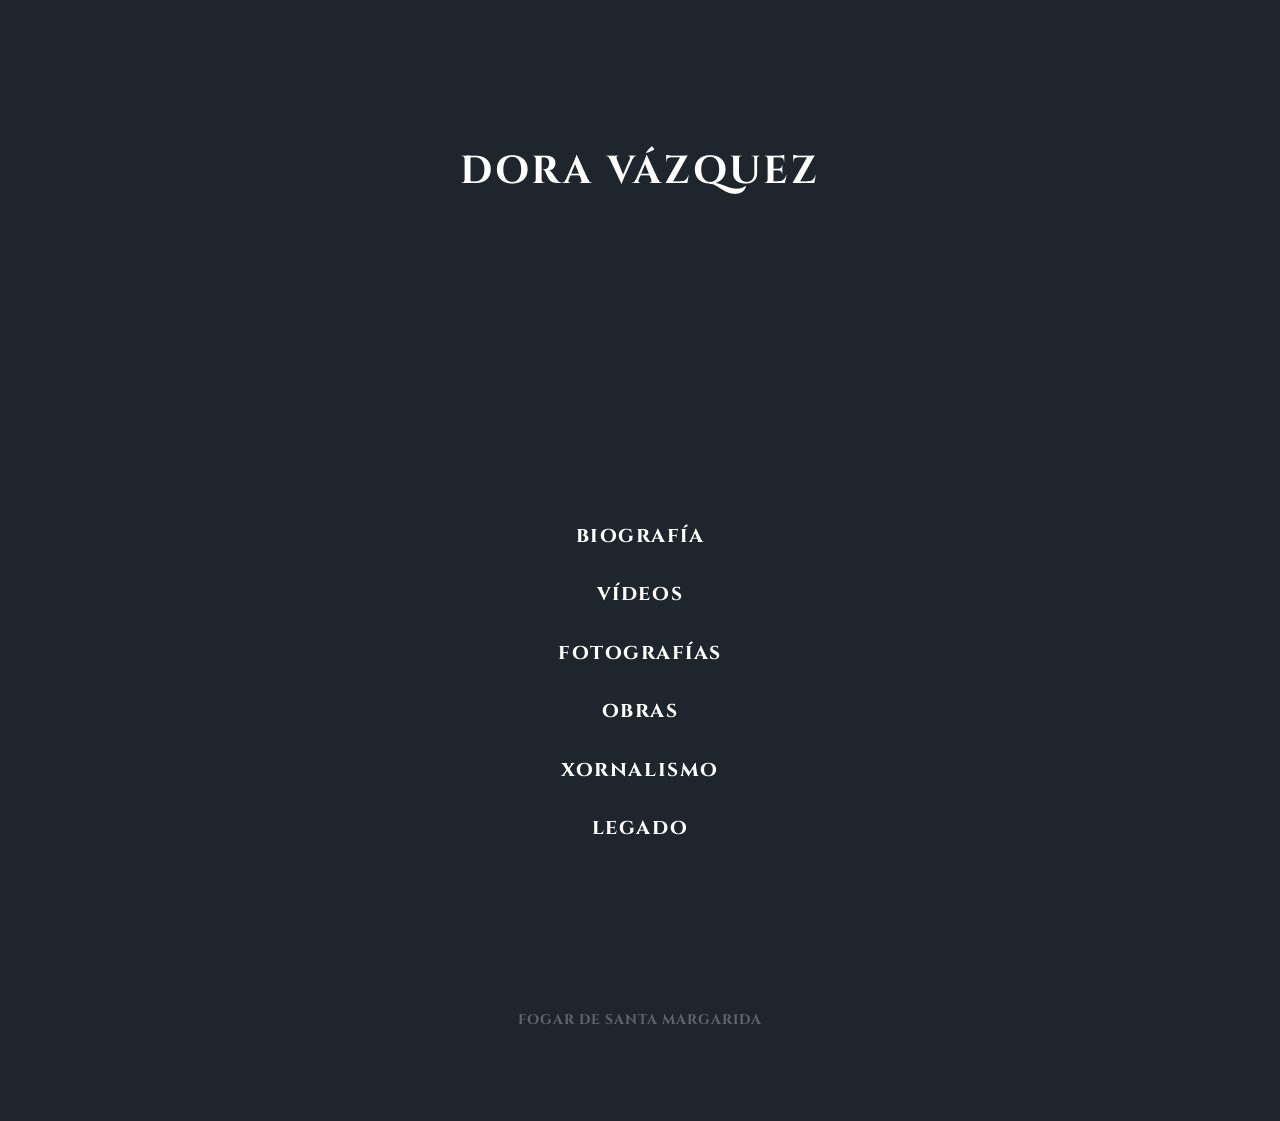
==== index.html @ 2006b539 "Updated from Publii" ====
<!DOCTYPE html><html lang="Galego"><head><meta charset="utf-8"><meta http-equiv="X-UA-Compatible" content="IE=edge"><meta name="viewport" content="width=device-width,initial-scale=1,user-scalable=no"><title> ͏ ͏ - Dora Vázquez</title><meta name="description" content="biografía vídeos fotografías obras xornalismo legado"><meta name="generator" content="Publii Open-Source CMS for Static Site"><link rel="canonical" href="https://doravazquez.github.io/gl/"><link rel="alternate" type="application/atom+xml" href="https://doravazquez.github.io/gl/feed.xml" title="Dora Vázquez - RSS"><link rel="alternate" type="application/json" href="https://doravazquez.github.io/gl/feed.json" title="Dora Vázquez - JSON"><meta property="og:title" content=" ͏ ͏"><meta property="og:site_name" content="Dora Vázquez"><meta property="og:description" content="biografía vídeos fotografías obras xornalismo legado"><meta property="og:url" content="https://doravazquez.github.io/gl/"><meta property="og:type" content="article"><link rel="preload" href="https://doravazquez.github.io/gl/assets/dynamic/fonts/cinzel/cinzel.woff2" as="font" type="font/woff2" crossorigin><link rel="stylesheet" href="https://doravazquez.github.io/gl/assets/css/fontawesome-all.min.css?v=85514f933f9e0b82460af63f1a403fa5"><link rel="stylesheet" href="https://doravazquez.github.io/gl/assets/css/style.css?v=04734297af23a97697d32b3fbf26cf2c"><noscript><link rel="stylesheet" href="https://doravazquez.github.io/gl/assets/css/noscript.css?v=efa867a99f5064d6729e4dc2008ad50b"></noscript><script type="application/ld+json">{"@context":"http://schema.org","@type":"Article","mainEntityOfPage":{"@type":"WebPage","@id":"https://doravazquez.github.io/gl/"},"headline":" ͏ ͏","datePublished":"2026-03-25T16:10+01:00","dateModified":"2026-04-29T21:19+02:00","description":"biografía vídeos fotografías obras xornalismo legado","author":{"@type":"Person","name":"mespp","url":"https://doravazquez.github.io/gl/authors/mespp/"},"publisher":{"@type":"Organization","name":"mespp"}}</script><style>#wrapper > .bg {
               background-image: url(https://doravazquez.github.io/gl/assets/images/overlay.png), linear-gradient(0deg, rgba(0, 0, 0, 0.1), rgba(0, 0, 0, 0.1)), url(https://doravazquez.github.io/gl/media/website/ezgif-5fd920982024c10a.gif);
           }</style><noscript><style>img[loading] {
                    opacity: 1;
                }</style></noscript></head><body class="is-preload page-template"><div id="wrapper"><header id="header"><a class="logo" href="https://doravazquez.github.io/gl/">Dora Vázquez</a></header><main id="main"><div class="post"><header class="major"><h1> ͏ ͏</h1><p class="post__inner"></p></header><div class="post__entry"><h3 class="align-center"><a href="https://doravazquez.github.io/gl/biografia/">biografía</a></h3><h3 class="align-center"><a href="https://doravazquez.github.io/gl/fotografias-e-videos/">vídeos</a></h3><h3 class="align-center"><a href="https://doravazquez.github.io/gl/fotografias/">fotografías</a></h3><h3 class="align-center"><a href="https://doravazquez.github.io/gl/obras/" class="small">obras</a></h3><h3 class="align-center"><a href="https://doravazquez.github.io/gl/xornalismo/" class="small">xornalismo</a></h3><h3 class="align-center"><a href="https://doravazquez.github.io/gl/legado/" class="small">legado</a></h3></div></div></main><footer id="copyright"><ul><li>FOGAR DE SANTA MARGARIDA</li></ul><p> </p></footer></div><script src="https://doravazquez.github.io/gl/assets/js/jquery.min.js?v=c9771cc3e90e18f5336eedbd0fffb2cf"></script><script src="https://doravazquez.github.io/gl/assets/js/jquery.scrollex.min.js?v=f89065e3d988006af9791b44561d7c90"></script><script src="https://doravazquez.github.io/gl/assets/js/jquery.scrolly.min.js?v=1ed5a78bde1476875a40f6b9ff44fc14"></script><script src="https://doravazquez.github.io/gl/assets/js/browser.min.js?v=c07298dd19048a8a69ad97e754dfe8d0"></script><script src="https://doravazquez.github.io/gl/assets/js/breakpoints.min.js?v=81a479eb099e3b187613943b085923b8"></script><script src="https://doravazquez.github.io/gl/assets/js/util.min.js?v=4201a626f8c9b614a663b3a1d7d82615"></script><script src="https://doravazquez.github.io/gl/assets/js/main.min.js?v=56233c354bd814758be8bff42f7e13a5"></script><script>/*<![CDATA[*/var images=document.querySelectorAll("img[loading]");for(var i=0;i<images.length;i++){if(images[i].complete){images[i].classList.add("is-loaded")}else{images[i].addEventListener("load",function(){this.classList.add("is-loaded")},false)}};/*]]>*/</script></body></html>
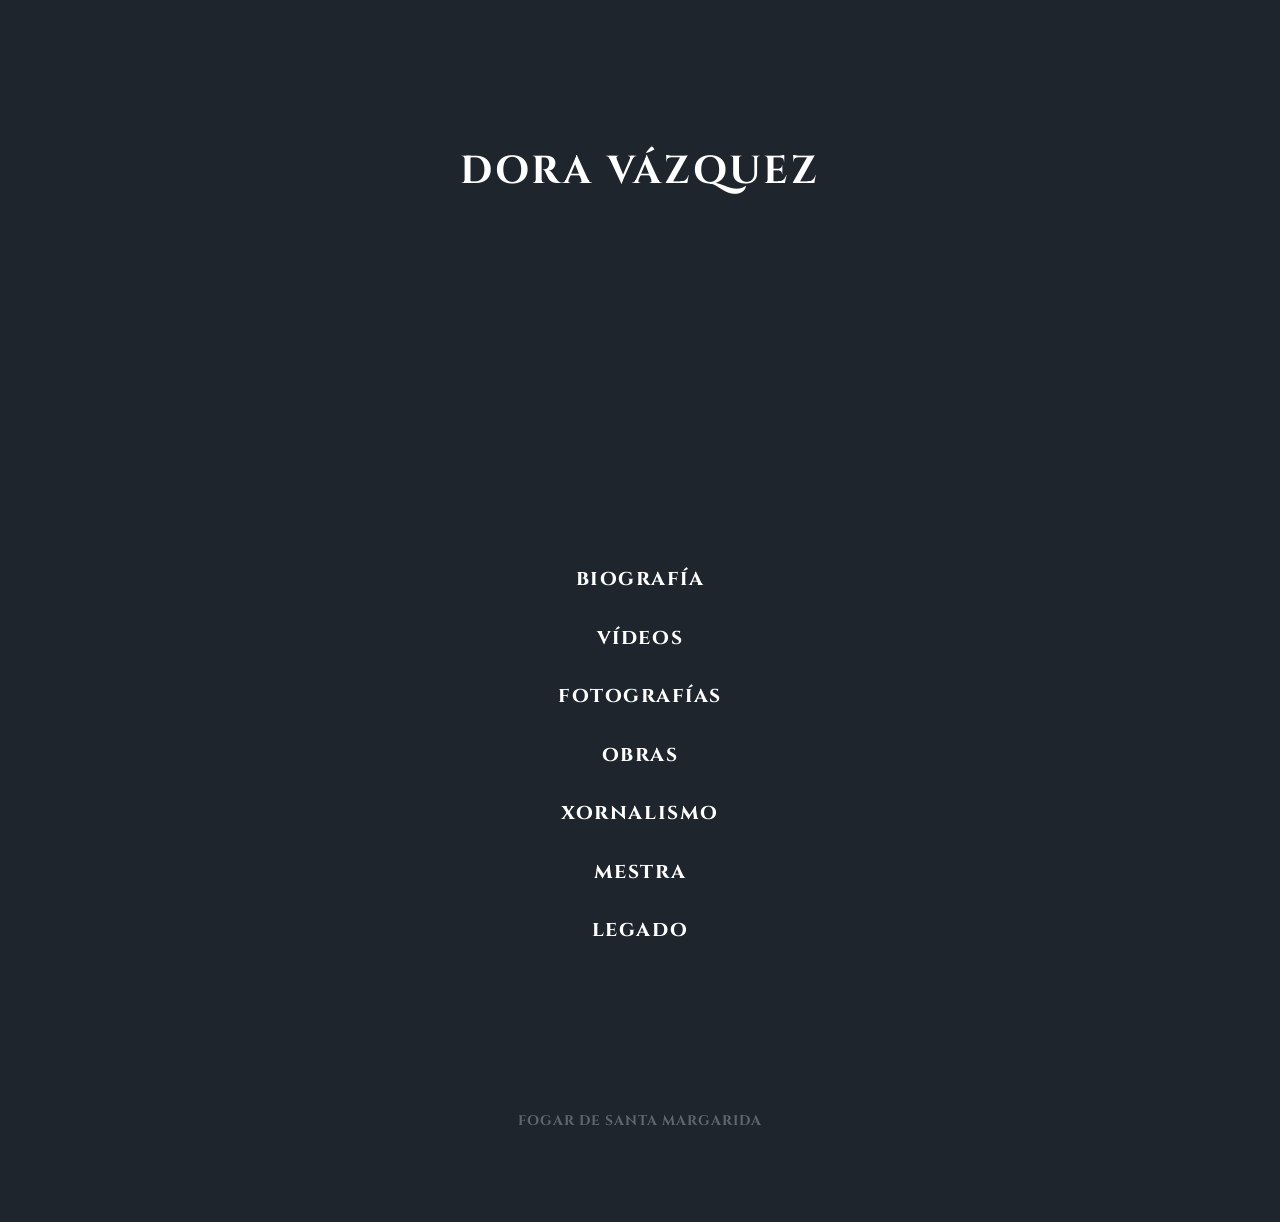
==== commit 0ef0a97e: "Updated from Publii" ====
--- a/index.html
+++ b/index.html
@@ -1,5 +1,5 @@
-<!DOCTYPE html><html lang="Galego"><head><meta charset="utf-8"><meta http-equiv="X-UA-Compatible" content="IE=edge"><meta name="viewport" content="width=device-width,initial-scale=1,user-scalable=no"><title> ͏ ͏ - Dora Vázquez</title><meta name="description" content="biografía vídeos fotografías obras xornalismo legado"><meta name="generator" content="Publii Open-Source CMS for Static Site"><link rel="canonical" href="https://doravazquez.github.io/gl/"><link rel="alternate" type="application/atom+xml" href="https://doravazquez.github.io/gl/feed.xml" title="Dora Vázquez - RSS"><link rel="alternate" type="application/json" href="https://doravazquez.github.io/gl/feed.json" title="Dora Vázquez - JSON"><meta property="og:title" content=" ͏ ͏"><meta property="og:site_name" content="Dora Vázquez"><meta property="og:description" content="biografía vídeos fotografías obras xornalismo legado"><meta property="og:url" content="https://doravazquez.github.io/gl/"><meta property="og:type" content="article"><link rel="preload" href="https://doravazquez.github.io/gl/assets/dynamic/fonts/cinzel/cinzel.woff2" as="font" type="font/woff2" crossorigin><link rel="stylesheet" href="https://doravazquez.github.io/gl/assets/css/fontawesome-all.min.css?v=85514f933f9e0b82460af63f1a403fa5"><link rel="stylesheet" href="https://doravazquez.github.io/gl/assets/css/style.css?v=04734297af23a97697d32b3fbf26cf2c"><noscript><link rel="stylesheet" href="https://doravazquez.github.io/gl/assets/css/noscript.css?v=efa867a99f5064d6729e4dc2008ad50b"></noscript><script type="application/ld+json">{"@context":"http://schema.org","@type":"Article","mainEntityOfPage":{"@type":"WebPage","@id":"https://doravazquez.github.io/gl/"},"headline":" ͏ ͏","datePublished":"2026-03-25T16:10+01:00","dateModified":"2026-04-29T21:19+02:00","description":"biografía vídeos fotografías obras xornalismo legado","author":{"@type":"Person","name":"mespp","url":"https://doravazquez.github.io/gl/authors/mespp/"},"publisher":{"@type":"Organization","name":"mespp"}}</script><style>#wrapper > .bg {
+<!DOCTYPE html><html lang="Galego"><head><meta charset="utf-8"><meta http-equiv="X-UA-Compatible" content="IE=edge"><meta name="viewport" content="width=device-width,initial-scale=1,user-scalable=no"><title> ͏ ͏ - Dora Vázquez</title><meta name="description" content="biografía vídeos fotografías obras xornalismo mestra legado"><meta name="generator" content="Publii Open-Source CMS for Static Site"><link rel="canonical" href="https://doravazquez.github.io/gl/"><link rel="alternate" type="application/atom+xml" href="https://doravazquez.github.io/gl/feed.xml" title="Dora Vázquez - RSS"><link rel="alternate" type="application/json" href="https://doravazquez.github.io/gl/feed.json" title="Dora Vázquez - JSON"><meta property="og:title" content=" ͏ ͏"><meta property="og:site_name" content="Dora Vázquez"><meta property="og:description" content="biografía vídeos fotografías obras xornalismo mestra legado"><meta property="og:url" content="https://doravazquez.github.io/gl/"><meta property="og:type" content="article"><link rel="preload" href="https://doravazquez.github.io/gl/assets/dynamic/fonts/cinzel/cinzel.woff2" as="font" type="font/woff2" crossorigin><link rel="stylesheet" href="https://doravazquez.github.io/gl/assets/css/fontawesome-all.min.css?v=85514f933f9e0b82460af63f1a403fa5"><link rel="stylesheet" href="https://doravazquez.github.io/gl/assets/css/style.css?v=04734297af23a97697d32b3fbf26cf2c"><noscript><link rel="stylesheet" href="https://doravazquez.github.io/gl/assets/css/noscript.css?v=efa867a99f5064d6729e4dc2008ad50b"></noscript><script type="application/ld+json">{"@context":"http://schema.org","@type":"Article","mainEntityOfPage":{"@type":"WebPage","@id":"https://doravazquez.github.io/gl/"},"headline":" ͏ ͏","datePublished":"2026-03-25T16:10+01:00","dateModified":"2026-05-07T20:45+02:00","description":"biografía vídeos fotografías obras xornalismo mestra legado","author":{"@type":"Person","name":"mespp","url":"https://doravazquez.github.io/gl/authors/mespp/"},"publisher":{"@type":"Organization","name":"mespp"}}</script><style>#wrapper > .bg {
                background-image: url(https://doravazquez.github.io/gl/assets/images/overlay.png), linear-gradient(0deg, rgba(0, 0, 0, 0.1), rgba(0, 0, 0, 0.1)), url(https://doravazquez.github.io/gl/media/website/ezgif-5fd920982024c10a.gif);
            }</style><noscript><style>img[loading] {
                     opacity: 1;
-                }</style></noscript></head><body class="is-preload page-template"><div id="wrapper"><header id="header"><a class="logo" href="https://doravazquez.github.io/gl/">Dora Vázquez</a></header><main id="main"><div class="post"><header class="major"><h1> ͏ ͏</h1><p class="post__inner"></p></header><div class="post__entry"><h3 class="align-center"><a href="https://doravazquez.github.io/gl/biografia/">biografía</a></h3><h3 class="align-center"><a href="https://doravazquez.github.io/gl/fotografias-e-videos/">vídeos</a></h3><h3 class="align-center"><a href="https://doravazquez.github.io/gl/fotografias/">fotografías</a></h3><h3 class="align-center"><a href="https://doravazquez.github.io/gl/obras/" class="small">obras</a></h3><h3 class="align-center"><a href="https://doravazquez.github.io/gl/xornalismo/" class="small">xornalismo</a></h3><h3 class="align-center"><a href="https://doravazquez.github.io/gl/legado/" class="small">legado</a></h3></div></div></main><footer id="copyright"><ul><li>FOGAR DE SANTA MARGARIDA</li></ul><p> </p></footer></div><script src="https://doravazquez.github.io/gl/assets/js/jquery.min.js?v=c9771cc3e90e18f5336eedbd0fffb2cf"></script><script src="https://doravazquez.github.io/gl/assets/js/jquery.scrollex.min.js?v=f89065e3d988006af9791b44561d7c90"></script><script src="https://doravazquez.github.io/gl/assets/js/jquery.scrolly.min.js?v=1ed5a78bde1476875a40f6b9ff44fc14"></script><script src="https://doravazquez.github.io/gl/assets/js/browser.min.js?v=c07298dd19048a8a69ad97e754dfe8d0"></script><script src="https://doravazquez.github.io/gl/assets/js/breakpoints.min.js?v=81a479eb099e3b187613943b085923b8"></script><script src="https://doravazquez.github.io/gl/assets/js/util.min.js?v=4201a626f8c9b614a663b3a1d7d82615"></script><script src="https://doravazquez.github.io/gl/assets/js/main.min.js?v=56233c354bd814758be8bff42f7e13a5"></script><script>/*<![CDATA[*/var images=document.querySelectorAll("img[loading]");for(var i=0;i<images.length;i++){if(images[i].complete){images[i].classList.add("is-loaded")}else{images[i].addEventListener("load",function(){this.classList.add("is-loaded")},false)}};/*]]>*/</script></body></html>+                }</style></noscript></head><body class="is-preload page-template"><div id="wrapper"><header id="header"><a class="logo" href="https://doravazquez.github.io/gl/">Dora Vázquez</a></header><main id="main"><div class="post"><header class="major"><h1> ͏ ͏</h1><p class="post__inner"></p></header><div class="post__entry"><p class="align-center"></p><div class="post__iframe"><iframe loading="lazy" width="560" height="315" src="https://www.youtube.com/embed/KFxW8zPMiFw" title="YouTube video player" frameborder="0" allow="accelerometer; autoplay; clipboard-write; encrypted-media; gyroscope; picture-in-picture; web-share" referrerpolicy="strict-origin-when-cross-origin" allowfullscreen="allowfullscreen"></iframe></div><h3 class="align-center"><a href="https://doravazquez.github.io/gl/biografia/">biografía</a></h3><h3 class="align-center"><a href="https://doravazquez.github.io/gl/fotografias-e-videos/">vídeos</a></h3><h3 class="align-center"><a href="https://doravazquez.github.io/gl/fotografias/">fotografías</a></h3><h3 class="align-center"><a href="https://doravazquez.github.io/gl/obras/" class="small">obras</a></h3><h3 class="align-center"><a href="https://doravazquez.github.io/gl/xornalismo/" class="small">xornalismo</a></h3><h3 class="align-center"><a href="https://doravazquez.github.io/gl/mestra/" class="small">mestra</a></h3><h3 class="align-center"><a href="https://doravazquez.github.io/gl/legado/" class="small">legado</a></h3></div></div></main><footer id="copyright"><ul><li>FOGAR DE SANTA MARGARIDA</li></ul><p> </p></footer></div><script src="https://doravazquez.github.io/gl/assets/js/jquery.min.js?v=c9771cc3e90e18f5336eedbd0fffb2cf"></script><script src="https://doravazquez.github.io/gl/assets/js/jquery.scrollex.min.js?v=f89065e3d988006af9791b44561d7c90"></script><script src="https://doravazquez.github.io/gl/assets/js/jquery.scrolly.min.js?v=1ed5a78bde1476875a40f6b9ff44fc14"></script><script src="https://doravazquez.github.io/gl/assets/js/browser.min.js?v=c07298dd19048a8a69ad97e754dfe8d0"></script><script src="https://doravazquez.github.io/gl/assets/js/breakpoints.min.js?v=81a479eb099e3b187613943b085923b8"></script><script src="https://doravazquez.github.io/gl/assets/js/util.min.js?v=4201a626f8c9b614a663b3a1d7d82615"></script><script src="https://doravazquez.github.io/gl/assets/js/main.min.js?v=56233c354bd814758be8bff42f7e13a5"></script><script>/*<![CDATA[*/var images=document.querySelectorAll("img[loading]");for(var i=0;i<images.length;i++){if(images[i].complete){images[i].classList.add("is-loaded")}else{images[i].addEventListener("load",function(){this.classList.add("is-loaded")},false)}};/*]]>*/</script></body></html>
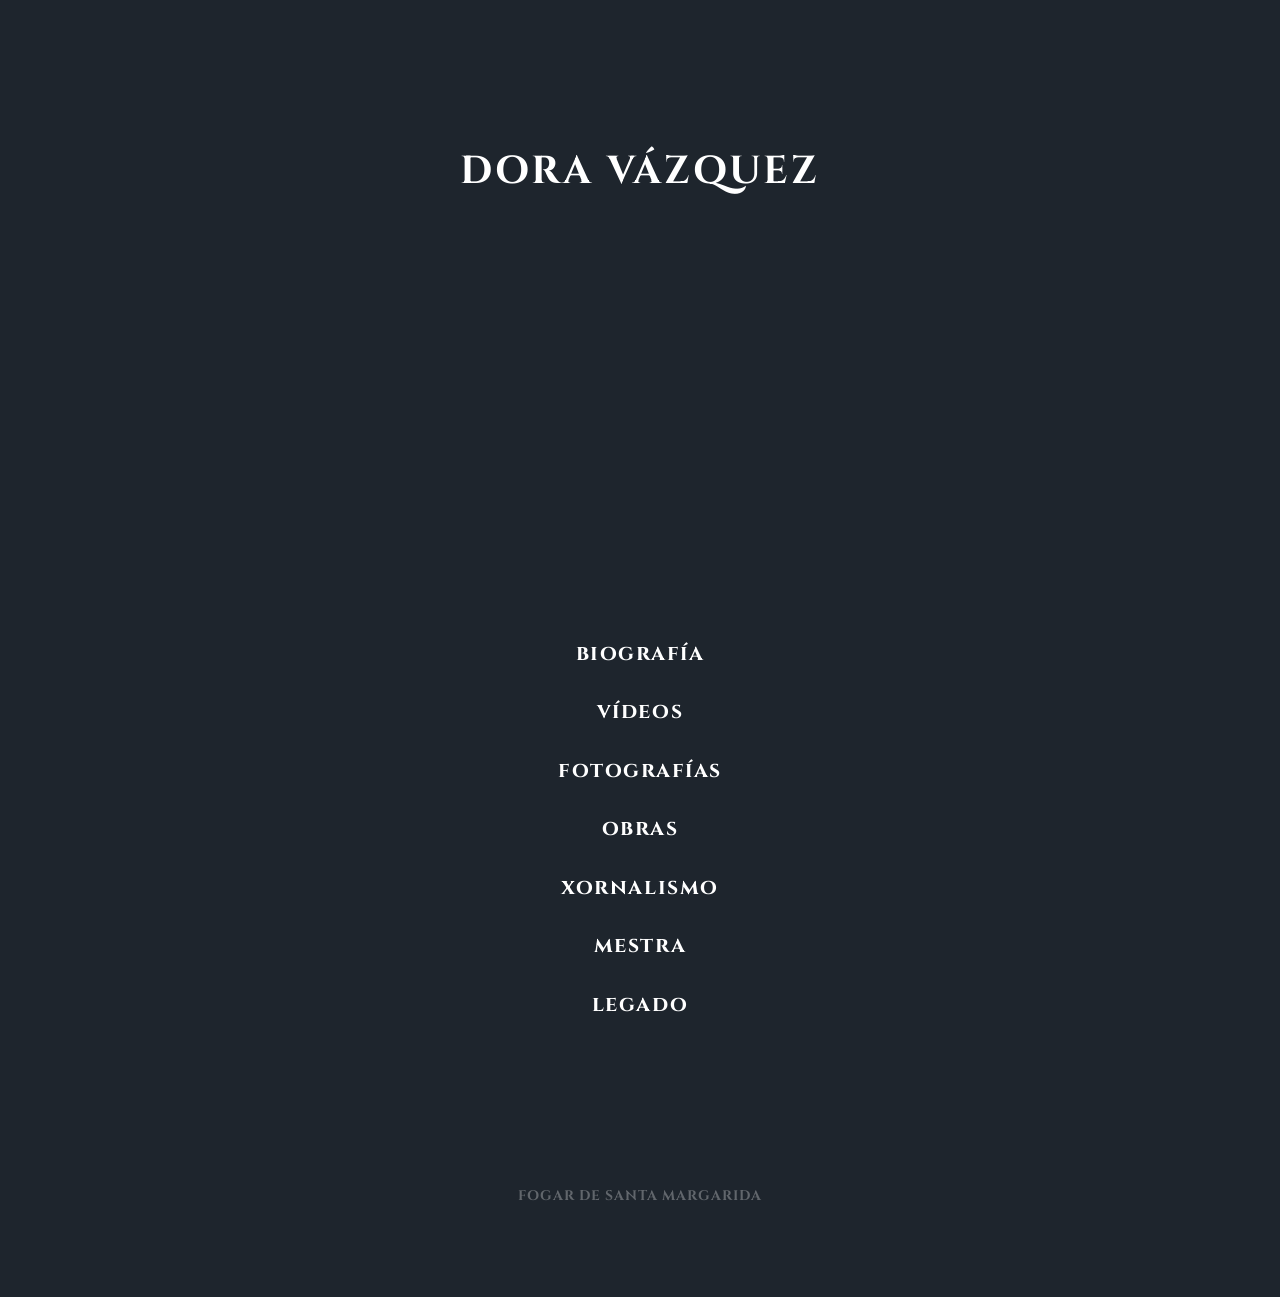
==== commit fba9d53f: "Updated from Publii" ====
--- a/index.html
+++ b/index.html
@@ -1,5 +1,5 @@
-<!DOCTYPE html><html lang="Galego"><head><meta charset="utf-8"><meta http-equiv="X-UA-Compatible" content="IE=edge"><meta name="viewport" content="width=device-width,initial-scale=1,user-scalable=no"><title> ͏ ͏ - Dora Vázquez</title><meta name="description" content="biografía vídeos fotografías obras xornalismo mestra legado"><meta name="generator" content="Publii Open-Source CMS for Static Site"><link rel="canonical" href="https://doravazquez.github.io/gl/"><link rel="alternate" type="application/atom+xml" href="https://doravazquez.github.io/gl/feed.xml" title="Dora Vázquez - RSS"><link rel="alternate" type="application/json" href="https://doravazquez.github.io/gl/feed.json" title="Dora Vázquez - JSON"><meta property="og:title" content=" ͏ ͏"><meta property="og:site_name" content="Dora Vázquez"><meta property="og:description" content="biografía vídeos fotografías obras xornalismo mestra legado"><meta property="og:url" content="https://doravazquez.github.io/gl/"><meta property="og:type" content="article"><link rel="preload" href="https://doravazquez.github.io/gl/assets/dynamic/fonts/cinzel/cinzel.woff2" as="font" type="font/woff2" crossorigin><link rel="stylesheet" href="https://doravazquez.github.io/gl/assets/css/fontawesome-all.min.css?v=85514f933f9e0b82460af63f1a403fa5"><link rel="stylesheet" href="https://doravazquez.github.io/gl/assets/css/style.css?v=04734297af23a97697d32b3fbf26cf2c"><noscript><link rel="stylesheet" href="https://doravazquez.github.io/gl/assets/css/noscript.css?v=efa867a99f5064d6729e4dc2008ad50b"></noscript><script type="application/ld+json">{"@context":"http://schema.org","@type":"Article","mainEntityOfPage":{"@type":"WebPage","@id":"https://doravazquez.github.io/gl/"},"headline":" ͏ ͏","datePublished":"2026-03-25T16:10+01:00","dateModified":"2026-05-07T20:45+02:00","description":"biografía vídeos fotografías obras xornalismo mestra legado","author":{"@type":"Person","name":"mespp","url":"https://doravazquez.github.io/gl/authors/mespp/"},"publisher":{"@type":"Organization","name":"mespp"}}</script><style>#wrapper > .bg {
+<!DOCTYPE html><html lang="Galego"><head><meta charset="utf-8"><meta http-equiv="X-UA-Compatible" content="IE=edge"><meta name="viewport" content="width=device-width,initial-scale=1,user-scalable=no"><title> ͏ ͏ - Dora Vázquez</title><meta name="description" content="biografía vídeos fotografías obras xornalismo mestra legado"><meta name="generator" content="Publii Open-Source CMS for Static Site"><link rel="canonical" href="https://doravazquez.github.io/gl/"><link rel="alternate" type="application/atom+xml" href="https://doravazquez.github.io/gl/feed.xml" title="Dora Vázquez - RSS"><link rel="alternate" type="application/json" href="https://doravazquez.github.io/gl/feed.json" title="Dora Vázquez - JSON"><meta property="og:title" content=" ͏ ͏"><meta property="og:site_name" content="Dora Vázquez"><meta property="og:description" content="biografía vídeos fotografías obras xornalismo mestra legado"><meta property="og:url" content="https://doravazquez.github.io/gl/"><meta property="og:type" content="article"><link rel="preload" href="https://doravazquez.github.io/gl/assets/dynamic/fonts/cinzel/cinzel.woff2" as="font" type="font/woff2" crossorigin><link rel="stylesheet" href="https://doravazquez.github.io/gl/assets/css/fontawesome-all.min.css?v=85514f933f9e0b82460af63f1a403fa5"><link rel="stylesheet" href="https://doravazquez.github.io/gl/assets/css/style.css?v=04734297af23a97697d32b3fbf26cf2c"><noscript><link rel="stylesheet" href="https://doravazquez.github.io/gl/assets/css/noscript.css?v=efa867a99f5064d6729e4dc2008ad50b"></noscript><script type="application/ld+json">{"@context":"http://schema.org","@type":"Article","mainEntityOfPage":{"@type":"WebPage","@id":"https://doravazquez.github.io/gl/"},"headline":" ͏ ͏","datePublished":"2026-03-25T16:10+01:00","dateModified":"2026-05-07T20:48+02:00","description":"biografía vídeos fotografías obras xornalismo mestra legado","author":{"@type":"Person","name":"mespp","url":"https://doravazquez.github.io/gl/authors/mespp/"},"publisher":{"@type":"Organization","name":"mespp"}}</script><style>#wrapper > .bg {
                background-image: url(https://doravazquez.github.io/gl/assets/images/overlay.png), linear-gradient(0deg, rgba(0, 0, 0, 0.1), rgba(0, 0, 0, 0.1)), url(https://doravazquez.github.io/gl/media/website/ezgif-5fd920982024c10a.gif);
            }</style><noscript><style>img[loading] {
                     opacity: 1;
-                }</style></noscript></head><body class="is-preload page-template"><div id="wrapper"><header id="header"><a class="logo" href="https://doravazquez.github.io/gl/">Dora Vázquez</a></header><main id="main"><div class="post"><header class="major"><h1> ͏ ͏</h1><p class="post__inner"></p></header><div class="post__entry"><p class="align-center"></p><div class="post__iframe"><iframe loading="lazy" width="560" height="315" src="https://www.youtube.com/embed/KFxW8zPMiFw" title="YouTube video player" frameborder="0" allow="accelerometer; autoplay; clipboard-write; encrypted-media; gyroscope; picture-in-picture; web-share" referrerpolicy="strict-origin-when-cross-origin" allowfullscreen="allowfullscreen"></iframe></div><h3 class="align-center"><a href="https://doravazquez.github.io/gl/biografia/">biografía</a></h3><h3 class="align-center"><a href="https://doravazquez.github.io/gl/fotografias-e-videos/">vídeos</a></h3><h3 class="align-center"><a href="https://doravazquez.github.io/gl/fotografias/">fotografías</a></h3><h3 class="align-center"><a href="https://doravazquez.github.io/gl/obras/" class="small">obras</a></h3><h3 class="align-center"><a href="https://doravazquez.github.io/gl/xornalismo/" class="small">xornalismo</a></h3><h3 class="align-center"><a href="https://doravazquez.github.io/gl/mestra/" class="small">mestra</a></h3><h3 class="align-center"><a href="https://doravazquez.github.io/gl/legado/" class="small">legado</a></h3></div></div></main><footer id="copyright"><ul><li>FOGAR DE SANTA MARGARIDA</li></ul><p> </p></footer></div><script src="https://doravazquez.github.io/gl/assets/js/jquery.min.js?v=c9771cc3e90e18f5336eedbd0fffb2cf"></script><script src="https://doravazquez.github.io/gl/assets/js/jquery.scrollex.min.js?v=f89065e3d988006af9791b44561d7c90"></script><script src="https://doravazquez.github.io/gl/assets/js/jquery.scrolly.min.js?v=1ed5a78bde1476875a40f6b9ff44fc14"></script><script src="https://doravazquez.github.io/gl/assets/js/browser.min.js?v=c07298dd19048a8a69ad97e754dfe8d0"></script><script src="https://doravazquez.github.io/gl/assets/js/breakpoints.min.js?v=81a479eb099e3b187613943b085923b8"></script><script src="https://doravazquez.github.io/gl/assets/js/util.min.js?v=4201a626f8c9b614a663b3a1d7d82615"></script><script src="https://doravazquez.github.io/gl/assets/js/main.min.js?v=56233c354bd814758be8bff42f7e13a5"></script><script>/*<![CDATA[*/var images=document.querySelectorAll("img[loading]");for(var i=0;i<images.length;i++){if(images[i].complete){images[i].classList.add("is-loaded")}else{images[i].addEventListener("load",function(){this.classList.add("is-loaded")},false)}};/*]]>*/</script></body></html>+                }</style></noscript></head><body class="is-preload page-template"><div id="wrapper"><header id="header"><a class="logo" href="https://doravazquez.github.io/gl/">Dora Vázquez</a></header><main id="main"><div class="post"><header class="major"><h1> ͏ ͏</h1><p class="post__inner"></p></header><div class="post__entry"><p class="align-center"></p><div class="post__iframe"><iframe loading="lazy" width="560" height="315" src="https://www.youtube.com/embed/KFxW8zPMiFw" title="YouTube video player" frameborder="0" allow="accelerometer; autoplay; clipboard-write; encrypted-media; gyroscope; picture-in-picture; web-share" referrerpolicy="strict-origin-when-cross-origin" allowfullscreen="allowfullscreen"></iframe></div><p> </p><h3 class="align-center"><a href="https://doravazquez.github.io/gl/biografia/">biografía</a></h3><h3 class="align-center"><a href="https://doravazquez.github.io/gl/fotografias-e-videos/">vídeos</a></h3><h3 class="align-center"><a href="https://doravazquez.github.io/gl/fotografias/">fotografías</a></h3><h3 class="align-center"><a href="https://doravazquez.github.io/gl/obras/" class="small">obras</a></h3><h3 class="align-center"><a href="https://doravazquez.github.io/gl/xornalismo/" class="small">xornalismo</a></h3><h3 class="align-center"><a href="https://doravazquez.github.io/gl/mestra/" class="small">mestra</a></h3><h3 class="align-center"><a href="https://doravazquez.github.io/gl/legado/" class="small">legado</a></h3></div></div></main><footer id="copyright"><ul><li>FOGAR DE SANTA MARGARIDA</li></ul><p> </p></footer></div><script src="https://doravazquez.github.io/gl/assets/js/jquery.min.js?v=c9771cc3e90e18f5336eedbd0fffb2cf"></script><script src="https://doravazquez.github.io/gl/assets/js/jquery.scrollex.min.js?v=f89065e3d988006af9791b44561d7c90"></script><script src="https://doravazquez.github.io/gl/assets/js/jquery.scrolly.min.js?v=1ed5a78bde1476875a40f6b9ff44fc14"></script><script src="https://doravazquez.github.io/gl/assets/js/browser.min.js?v=c07298dd19048a8a69ad97e754dfe8d0"></script><script src="https://doravazquez.github.io/gl/assets/js/breakpoints.min.js?v=81a479eb099e3b187613943b085923b8"></script><script src="https://doravazquez.github.io/gl/assets/js/util.min.js?v=4201a626f8c9b614a663b3a1d7d82615"></script><script src="https://doravazquez.github.io/gl/assets/js/main.min.js?v=56233c354bd814758be8bff42f7e13a5"></script><script>/*<![CDATA[*/var images=document.querySelectorAll("img[loading]");for(var i=0;i<images.length;i++){if(images[i].complete){images[i].classList.add("is-loaded")}else{images[i].addEventListener("load",function(){this.classList.add("is-loaded")},false)}};/*]]>*/</script></body></html>
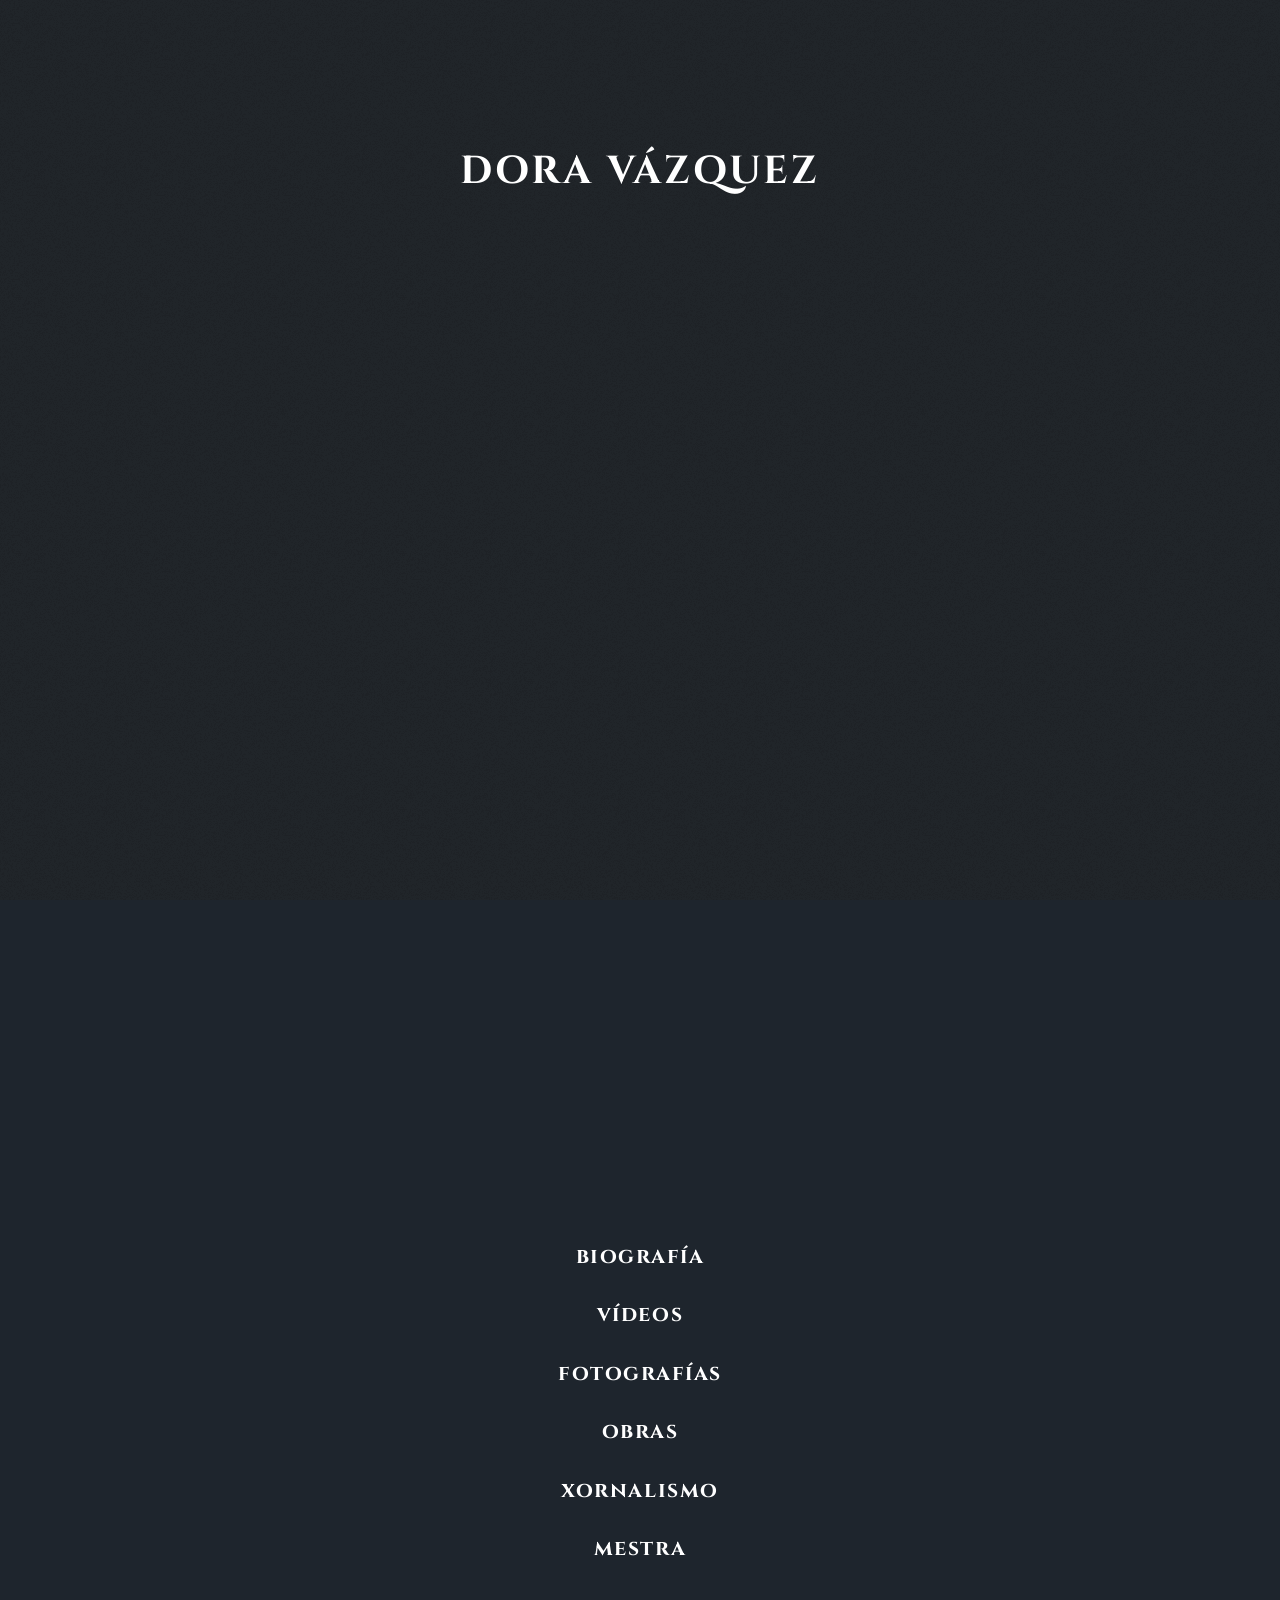
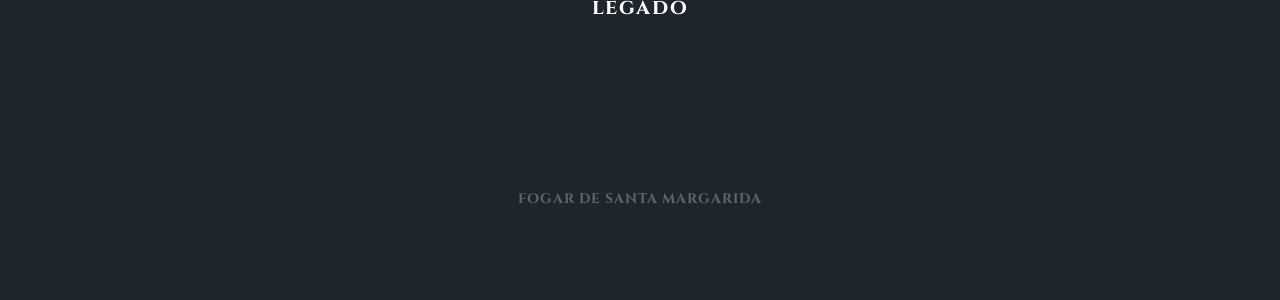
==== commit d12fe18d: "Updated from Publii" ====
--- a/index.html
+++ b/index.html
@@ -1,5 +1,5 @@
-<!DOCTYPE html><html lang="Galego"><head><meta charset="utf-8"><meta http-equiv="X-UA-Compatible" content="IE=edge"><meta name="viewport" content="width=device-width,initial-scale=1,user-scalable=no"><title> ͏ ͏ - Dora Vázquez</title><meta name="description" content="biografía vídeos fotografías obras xornalismo mestra legado"><meta name="generator" content="Publii Open-Source CMS for Static Site"><link rel="canonical" href="https://doravazquez.github.io/gl/"><link rel="alternate" type="application/atom+xml" href="https://doravazquez.github.io/gl/feed.xml" title="Dora Vázquez - RSS"><link rel="alternate" type="application/json" href="https://doravazquez.github.io/gl/feed.json" title="Dora Vázquez - JSON"><meta property="og:title" content=" ͏ ͏"><meta property="og:site_name" content="Dora Vázquez"><meta property="og:description" content="biografía vídeos fotografías obras xornalismo mestra legado"><meta property="og:url" content="https://doravazquez.github.io/gl/"><meta property="og:type" content="article"><link rel="preload" href="https://doravazquez.github.io/gl/assets/dynamic/fonts/cinzel/cinzel.woff2" as="font" type="font/woff2" crossorigin><link rel="stylesheet" href="https://doravazquez.github.io/gl/assets/css/fontawesome-all.min.css?v=85514f933f9e0b82460af63f1a403fa5"><link rel="stylesheet" href="https://doravazquez.github.io/gl/assets/css/style.css?v=04734297af23a97697d32b3fbf26cf2c"><noscript><link rel="stylesheet" href="https://doravazquez.github.io/gl/assets/css/noscript.css?v=efa867a99f5064d6729e4dc2008ad50b"></noscript><script type="application/ld+json">{"@context":"http://schema.org","@type":"Article","mainEntityOfPage":{"@type":"WebPage","@id":"https://doravazquez.github.io/gl/"},"headline":" ͏ ͏","datePublished":"2026-03-25T16:10+01:00","dateModified":"2026-05-07T20:48+02:00","description":"biografía vídeos fotografías obras xornalismo mestra legado","author":{"@type":"Person","name":"mespp","url":"https://doravazquez.github.io/gl/authors/mespp/"},"publisher":{"@type":"Organization","name":"mespp"}}</script><style>#wrapper > .bg {
-               background-image: url(https://doravazquez.github.io/gl/assets/images/overlay.png), linear-gradient(0deg, rgba(0, 0, 0, 0.1), rgba(0, 0, 0, 0.1)), url(https://doravazquez.github.io/gl/media/website/ezgif-5fd920982024c10a.gif);
-           }</style><noscript><style>img[loading] {
-                    opacity: 1;
-                }</style></noscript></head><body class="is-preload page-template"><div id="wrapper"><header id="header"><a class="logo" href="https://doravazquez.github.io/gl/">Dora Vázquez</a></header><main id="main"><div class="post"><header class="major"><h1> ͏ ͏</h1><p class="post__inner"></p></header><div class="post__entry"><p class="align-center"></p><div class="post__iframe"><iframe loading="lazy" width="560" height="315" src="https://www.youtube.com/embed/KFxW8zPMiFw" title="YouTube video player" frameborder="0" allow="accelerometer; autoplay; clipboard-write; encrypted-media; gyroscope; picture-in-picture; web-share" referrerpolicy="strict-origin-when-cross-origin" allowfullscreen="allowfullscreen"></iframe></div><p> </p><h3 class="align-center"><a href="https://doravazquez.github.io/gl/biografia/">biografía</a></h3><h3 class="align-center"><a href="https://doravazquez.github.io/gl/fotografias-e-videos/">vídeos</a></h3><h3 class="align-center"><a href="https://doravazquez.github.io/gl/fotografias/">fotografías</a></h3><h3 class="align-center"><a href="https://doravazquez.github.io/gl/obras/" class="small">obras</a></h3><h3 class="align-center"><a href="https://doravazquez.github.io/gl/xornalismo/" class="small">xornalismo</a></h3><h3 class="align-center"><a href="https://doravazquez.github.io/gl/mestra/" class="small">mestra</a></h3><h3 class="align-center"><a href="https://doravazquez.github.io/gl/legado/" class="small">legado</a></h3></div></div></main><footer id="copyright"><ul><li>FOGAR DE SANTA MARGARIDA</li></ul><p> </p></footer></div><script src="https://doravazquez.github.io/gl/assets/js/jquery.min.js?v=c9771cc3e90e18f5336eedbd0fffb2cf"></script><script src="https://doravazquez.github.io/gl/assets/js/jquery.scrollex.min.js?v=f89065e3d988006af9791b44561d7c90"></script><script src="https://doravazquez.github.io/gl/assets/js/jquery.scrolly.min.js?v=1ed5a78bde1476875a40f6b9ff44fc14"></script><script src="https://doravazquez.github.io/gl/assets/js/browser.min.js?v=c07298dd19048a8a69ad97e754dfe8d0"></script><script src="https://doravazquez.github.io/gl/assets/js/breakpoints.min.js?v=81a479eb099e3b187613943b085923b8"></script><script src="https://doravazquez.github.io/gl/assets/js/util.min.js?v=4201a626f8c9b614a663b3a1d7d82615"></script><script src="https://doravazquez.github.io/gl/assets/js/main.min.js?v=56233c354bd814758be8bff42f7e13a5"></script><script>/*<![CDATA[*/var images=document.querySelectorAll("img[loading]");for(var i=0;i<images.length;i++){if(images[i].complete){images[i].classList.add("is-loaded")}else{images[i].addEventListener("load",function(){this.classList.add("is-loaded")},false)}};/*]]>*/</script></body></html>+<!DOCTYPE html><html lang="Galego"><head><meta charset="utf-8"><meta http-equiv="X-UA-Compatible" content="IE=edge"><meta name="viewport" content="width=device-width,initial-scale=1,user-scalable=no"><title> ͏ ͏ - Dora Vázquez</title><meta name="description" content="biografía vídeos fotografías obras xornalismo mestra legado"><meta name="generator" content="Publii Open-Source CMS for Static Site"><link rel="canonical" href="https://doravazquez.github.io/gl/"><link rel="alternate" type="application/atom+xml" href="https://doravazquez.github.io/gl/feed.xml" title="Dora Vázquez - RSS"><link rel="alternate" type="application/json" href="https://doravazquez.github.io/gl/feed.json" title="Dora Vázquez - JSON"><meta property="og:title" content=" ͏ ͏"><meta property="og:site_name" content="Dora Vázquez"><meta property="og:description" content="biografía vídeos fotografías obras xornalismo mestra legado"><meta property="og:url" content="https://doravazquez.github.io/gl/"><meta property="og:type" content="article"><link rel="preload" href="https://doravazquez.github.io/gl/assets/dynamic/fonts/cinzel/cinzel.woff2" as="font" type="font/woff2" crossorigin><link rel="stylesheet" href="https://doravazquez.github.io/gl/assets/css/fontawesome-all.min.css?v=a00e1bec9bab5f665438ad469499ed81"><link rel="stylesheet" href="https://doravazquez.github.io/gl/assets/css/style.css?v=f42440f3403936e03a2132b63f8d1a12"><noscript><link rel="stylesheet" href="https://doravazquez.github.io/gl/assets/css/noscript.css?v=c3bc3bbb5aa1287f1f948dad5a327490"></noscript><script type="application/ld+json">{"@context":"http://schema.org","@type":"Article","mainEntityOfPage":{"@type":"WebPage","@id":"https://doravazquez.github.io/gl/"},"headline":" ͏ ͏","datePublished":"2026-03-25T16:10+01:00","dateModified":"2026-05-07T20:48+02:00","description":"biografía vídeos fotografías obras xornalismo mestra legado","author":{"@type":"Person","name":"mespp","url":"https://doravazquez.github.io/gl/authors/mespp/"},"publisher":{"@type":"Organization","name":"mespp"}}</script><style>#wrapper > .bg {
+               background-image: url(https://doravazquez.github.io/gl/assets/images/overlay.png), linear-gradient(0deg, rgba(0, 0, 0, 0.1), rgba(0, 0, 0, 0.1)), url(https://doravazquez.github.io/gl/media/website/Screenshot_20260518_221147.png);
+           }</style><noscript><style>img[loading] {
+                    opacity: 1;
+                }</style></noscript></head><body class="is-preload page-template"><div id="wrapper"><header id="header"><a class="logo" href="https://doravazquez.github.io/gl/">Dora Vázquez</a></header><main id="main"><div class="post"><header class="major"><h1> ͏ ͏</h1><p class="post__inner"></p></header><div class="post__entry"><p class="align-center"></p><div class="post__iframe"><iframe loading="lazy" width="560" height="315" src="https://www.youtube.com/embed/KFxW8zPMiFw" title="YouTube video player" frameborder="0" allow="accelerometer; autoplay; clipboard-write; encrypted-media; gyroscope; picture-in-picture; web-share" referrerpolicy="strict-origin-when-cross-origin" allowfullscreen="allowfullscreen"></iframe></div><p> </p><h3 class="align-center"><a href="https://doravazquez.github.io/gl/biografia/">biografía</a></h3><h3 class="align-center"><a href="https://doravazquez.github.io/gl/fotografias-e-videos/">vídeos</a></h3><h3 class="align-center"><a href="https://doravazquez.github.io/gl/fotografias/">fotografías</a></h3><h3 class="align-center"><a href="https://doravazquez.github.io/gl/obras/" class="small">obras</a></h3><h3 class="align-center"><a href="https://doravazquez.github.io/gl/xornalismo/" class="small">xornalismo</a></h3><h3 class="align-center"><a href="https://doravazquez.github.io/gl/mestra/" class="small">mestra</a></h3><h3 class="align-center"><a href="https://doravazquez.github.io/gl/legado/" class="small">legado</a></h3></div></div></main><footer id="copyright"><ul><li>FOGAR DE SANTA MARGARIDA</li></ul><p> </p></footer></div><script src="https://doravazquez.github.io/gl/assets/js/jquery.min.js?v=b83db83a1d89113ee03ab730efa48c7a"></script><script src="https://doravazquez.github.io/gl/assets/js/jquery.scrollex.min.js?v=f89065e3d988006af9791b44561d7c90"></script><script src="https://doravazquez.github.io/gl/assets/js/jquery.scrolly.min.js?v=1ed5a78bde1476875a40f6b9ff44fc14"></script><script src="https://doravazquez.github.io/gl/assets/js/browser.min.js?v=4ebb0929ae5211dcb31336073eba2432"></script><script src="https://doravazquez.github.io/gl/assets/js/breakpoints.min.js?v=d3022c8af7963ec46aa3692f5948a1ba"></script><script src="https://doravazquez.github.io/gl/assets/js/util.min.js?v=4201a626f8c9b614a663b3a1d7d82615"></script><script src="https://doravazquez.github.io/gl/assets/js/main.min.js?v=56233c354bd814758be8bff42f7e13a5"></script><script>/*<![CDATA[*/var images=document.querySelectorAll("img[loading]");for(var i=0;i<images.length;i++){if(images[i].complete){images[i].classList.add("is-loaded")}else{images[i].addEventListener("load",function(){this.classList.add("is-loaded")},false)}};/*]]>*/</script></body></html>
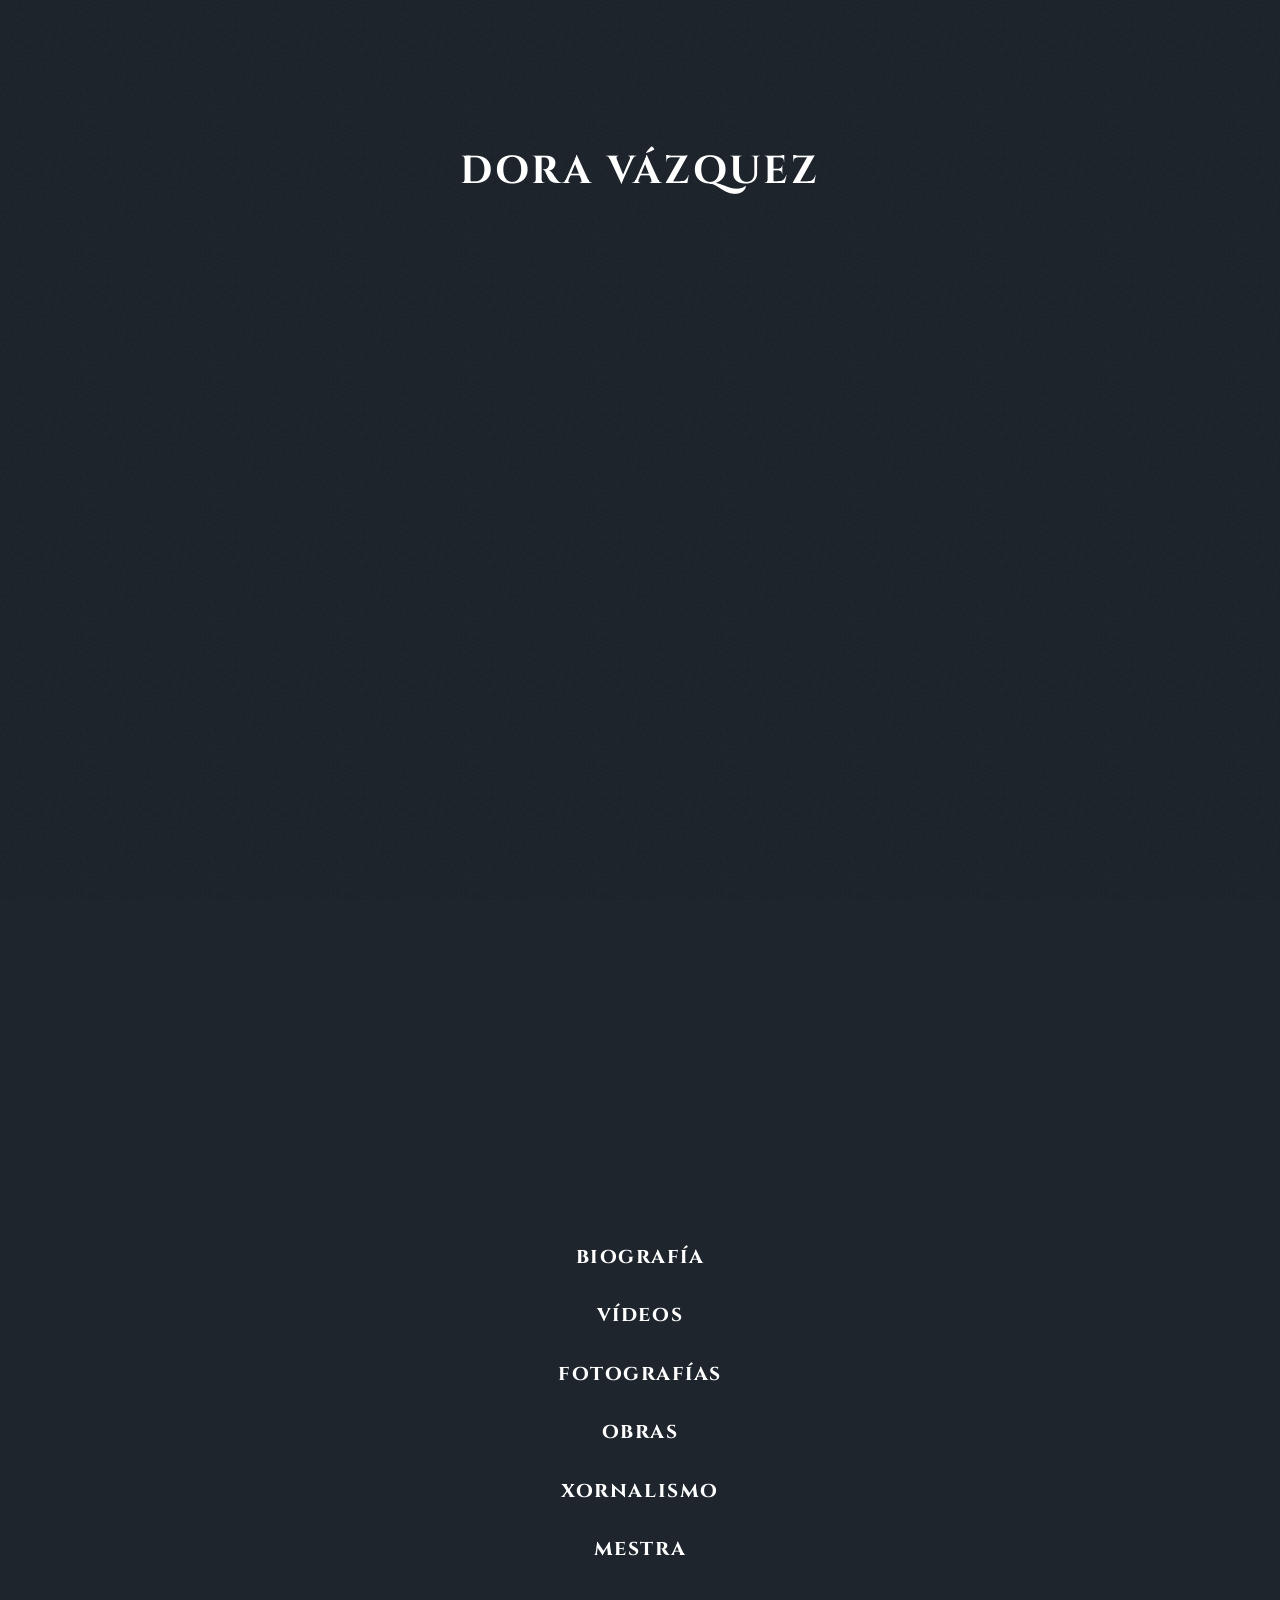
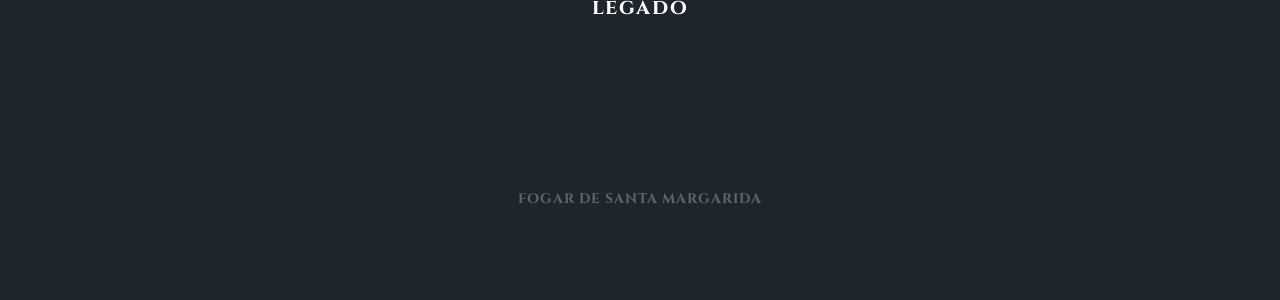
==== commit f50f3277: "Updated from Publii" ====
--- a/index.html
+++ b/index.html
@@ -1,5 +1,5 @@
 <!DOCTYPE html><html lang="Galego"><head><meta charset="utf-8"><meta http-equiv="X-UA-Compatible" content="IE=edge"><meta name="viewport" content="width=device-width,initial-scale=1,user-scalable=no"><title> ͏ ͏ - Dora Vázquez</title><meta name="description" content="biografía vídeos fotografías obras xornalismo mestra legado"><meta name="generator" content="Publii Open-Source CMS for Static Site"><link rel="canonical" href="https://doravazquez.github.io/gl/"><link rel="alternate" type="application/atom+xml" href="https://doravazquez.github.io/gl/feed.xml" title="Dora Vázquez - RSS"><link rel="alternate" type="application/json" href="https://doravazquez.github.io/gl/feed.json" title="Dora Vázquez - JSON"><meta property="og:title" content=" ͏ ͏"><meta property="og:site_name" content="Dora Vázquez"><meta property="og:description" content="biografía vídeos fotografías obras xornalismo mestra legado"><meta property="og:url" content="https://doravazquez.github.io/gl/"><meta property="og:type" content="article"><link rel="preload" href="https://doravazquez.github.io/gl/assets/dynamic/fonts/cinzel/cinzel.woff2" as="font" type="font/woff2" crossorigin><link rel="stylesheet" href="https://doravazquez.github.io/gl/assets/css/fontawesome-all.min.css?v=a00e1bec9bab5f665438ad469499ed81"><link rel="stylesheet" href="https://doravazquez.github.io/gl/assets/css/style.css?v=f42440f3403936e03a2132b63f8d1a12"><noscript><link rel="stylesheet" href="https://doravazquez.github.io/gl/assets/css/noscript.css?v=c3bc3bbb5aa1287f1f948dad5a327490"></noscript><script type="application/ld+json">{"@context":"http://schema.org","@type":"Article","mainEntityOfPage":{"@type":"WebPage","@id":"https://doravazquez.github.io/gl/"},"headline":" ͏ ͏","datePublished":"2026-03-25T16:10+01:00","dateModified":"2026-05-07T20:48+02:00","description":"biografía vídeos fotografías obras xornalismo mestra legado","author":{"@type":"Person","name":"mespp","url":"https://doravazquez.github.io/gl/authors/mespp/"},"publisher":{"@type":"Organization","name":"mespp"}}</script><style>#wrapper > .bg {
-               background-image: url(https://doravazquez.github.io/gl/assets/images/overlay.png), linear-gradient(0deg, rgba(0, 0, 0, 0.1), rgba(0, 0, 0, 0.1)), url(https://doravazquez.github.io/gl/media/website/Screenshot_20260518_221147.png);
+               background-image: url(https://doravazquez.github.io/gl/assets/images/overlay.png), linear-gradient(0deg, rgba(0, 0, 0, 0.1), rgba(0, 0, 0, 0.1)), url(https://doravazquez.github.io/gl/media/website/ezgif-142cd1c5d48f26bb.gif);
            }</style><noscript><style>img[loading] {
                     opacity: 1;
                 }</style></noscript></head><body class="is-preload page-template"><div id="wrapper"><header id="header"><a class="logo" href="https://doravazquez.github.io/gl/">Dora Vázquez</a></header><main id="main"><div class="post"><header class="major"><h1> ͏ ͏</h1><p class="post__inner"></p></header><div class="post__entry"><p class="align-center"></p><div class="post__iframe"><iframe loading="lazy" width="560" height="315" src="https://www.youtube.com/embed/KFxW8zPMiFw" title="YouTube video player" frameborder="0" allow="accelerometer; autoplay; clipboard-write; encrypted-media; gyroscope; picture-in-picture; web-share" referrerpolicy="strict-origin-when-cross-origin" allowfullscreen="allowfullscreen"></iframe></div><p> </p><h3 class="align-center"><a href="https://doravazquez.github.io/gl/biografia/">biografía</a></h3><h3 class="align-center"><a href="https://doravazquez.github.io/gl/fotografias-e-videos/">vídeos</a></h3><h3 class="align-center"><a href="https://doravazquez.github.io/gl/fotografias/">fotografías</a></h3><h3 class="align-center"><a href="https://doravazquez.github.io/gl/obras/" class="small">obras</a></h3><h3 class="align-center"><a href="https://doravazquez.github.io/gl/xornalismo/" class="small">xornalismo</a></h3><h3 class="align-center"><a href="https://doravazquez.github.io/gl/mestra/" class="small">mestra</a></h3><h3 class="align-center"><a href="https://doravazquez.github.io/gl/legado/" class="small">legado</a></h3></div></div></main><footer id="copyright"><ul><li>FOGAR DE SANTA MARGARIDA</li></ul><p> </p></footer></div><script src="https://doravazquez.github.io/gl/assets/js/jquery.min.js?v=b83db83a1d89113ee03ab730efa48c7a"></script><script src="https://doravazquez.github.io/gl/assets/js/jquery.scrollex.min.js?v=f89065e3d988006af9791b44561d7c90"></script><script src="https://doravazquez.github.io/gl/assets/js/jquery.scrolly.min.js?v=1ed5a78bde1476875a40f6b9ff44fc14"></script><script src="https://doravazquez.github.io/gl/assets/js/browser.min.js?v=4ebb0929ae5211dcb31336073eba2432"></script><script src="https://doravazquez.github.io/gl/assets/js/breakpoints.min.js?v=d3022c8af7963ec46aa3692f5948a1ba"></script><script src="https://doravazquez.github.io/gl/assets/js/util.min.js?v=4201a626f8c9b614a663b3a1d7d82615"></script><script src="https://doravazquez.github.io/gl/assets/js/main.min.js?v=56233c354bd814758be8bff42f7e13a5"></script><script>/*<![CDATA[*/var images=document.querySelectorAll("img[loading]");for(var i=0;i<images.length;i++){if(images[i].complete){images[i].classList.add("is-loaded")}else{images[i].addEventListener("load",function(){this.classList.add("is-loaded")},false)}};/*]]>*/</script></body></html>
